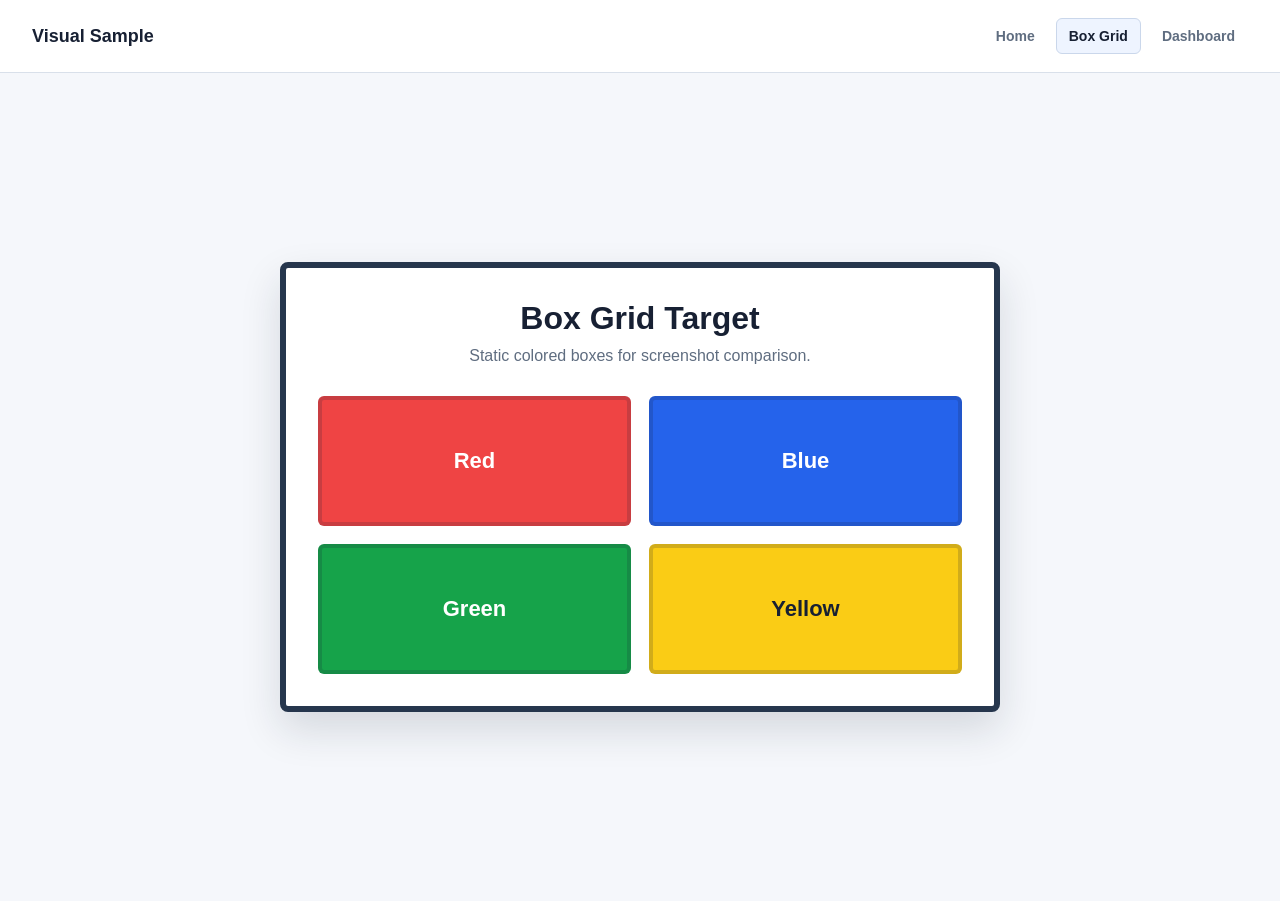
==== pages/box-grid.html @ b3e4f87d "Create visual regression sample site" ====
<!doctype html>
<html lang="en">
  <head>
    <meta charset="utf-8">
    <meta name="viewport" content="width=device-width, initial-scale=1">
    <title>Box Grid Target</title>
    <link rel="stylesheet" href="../styles.css">
  </head>
  <body>
    <header class="site-header">
      <a class="brand-link" href="../index.html">Visual Sample</a>
      <nav class="site-nav" aria-label="Primary navigation">
        <a href="../index.html">Home</a>
        <a class="active" href="box-grid.html">Box Grid</a>
        <a href="dashboard.html">Dashboard</a>
      </nav>
    </header>

    <main class="sample-page" aria-label="Visual regression sample page">
      <section class="test-box" aria-label="Outer test box">
        <div class="box-header">
          <h1>Box Grid Target</h1>
          <p>Static colored boxes for screenshot comparison.</p>
        </div>

        <div class="color-grid" aria-label="Colored inner boxes">
          <div class="color-box color-box-red">Red</div>
          <div class="color-box color-box-blue">Blue</div>
          <div class="color-box color-box-green">Green</div>
          <div class="color-box color-box-yellow">Yellow</div>
        </div>
      </section>
    </main>
  </body>
</html>
---- styles.css ----
:root {
  color-scheme: light;
  --page-bg: #f5f7fb;
  --text: #172033;
  --muted: #5f6d80;
  --line: #d9e0ea;
  --outer-bg: #ffffff;
  --outer-border: #26364d;
  --red: #ef4444;
  --blue: #2563eb;
  --green: #16a34a;
  --yellow: #facc15;
}

* {
  box-sizing: border-box;
}

html,
body {
  min-height: 100%;
  margin: 0;
}

body {
  font-family: Arial, Helvetica, sans-serif;
  color: var(--text);
  background: var(--page-bg);
}

.site-header {
  min-height: 72px;
  display: flex;
  align-items: center;
  justify-content: space-between;
  gap: 24px;
  padding: 18px 32px;
  background: #ffffff;
  border-bottom: 1px solid var(--line);
}

.brand-link,
.site-nav a,
.route-card {
  color: inherit;
  text-decoration: none;
}

.brand-link {
  font-size: 18px;
  font-weight: 800;
}

.site-nav {
  display: flex;
  flex-wrap: wrap;
  gap: 8px;
}

.site-nav a {
  min-height: 36px;
  display: inline-flex;
  align-items: center;
  padding: 8px 12px;
  border: 1px solid transparent;
  border-radius: 6px;
  color: var(--muted);
  font-size: 14px;
  font-weight: 700;
}

.site-nav a:hover,
.site-nav a.active {
  color: var(--text);
  background: #eef4ff;
  border-color: #cad7eb;
}

.home-page {
  width: min(1060px, 100%);
  margin: 0 auto;
  padding: 56px 32px;
}

.intro-band {
  display: grid;
  gap: 14px;
  padding: 28px 0 34px;
}

.eyebrow {
  margin: 0;
  color: #b45309;
  font-size: 13px;
  font-weight: 800;
  letter-spacing: 0;
  text-transform: uppercase;
}

.intro-band h1,
.dashboard-title h1 {
  margin: 0;
  font-size: 42px;
  line-height: 1.08;
}

.lead {
  max-width: 670px;
  margin: 0;
  color: var(--muted);
  font-size: 18px;
  line-height: 1.55;
}

.route-grid {
  display: grid;
  grid-template-columns: repeat(2, minmax(0, 1fr));
  gap: 18px;
}

.route-card {
  min-height: 220px;
  display: grid;
  align-content: end;
  gap: 10px;
  padding: 24px;
  border: 1px solid var(--line);
  border-radius: 8px;
  background: #ffffff;
  box-shadow: 0 18px 40px rgb(23 32 51 / 10%);
}

.route-card-simple {
  border-top: 8px solid #2563eb;
}

.route-card-complex {
  border-top: 8px solid #db2777;
}

.route-kicker {
  color: var(--muted);
  font-size: 13px;
  font-weight: 800;
  text-transform: uppercase;
}

.route-card strong {
  font-size: 28px;
}

.route-card span:last-child {
  color: var(--muted);
  line-height: 1.45;
}

.sample-page {
  min-height: calc(100vh - 72px);
  display: grid;
  place-items: center;
  padding: 32px;
}

.test-box {
  width: min(720px, 100%);
  min-height: 430px;
  display: grid;
  align-content: start;
  gap: 28px;
  padding: 32px;
  background: var(--outer-bg);
  border: 6px solid var(--outer-border);
  border-radius: 8px;
  box-shadow: 0 18px 40px rgb(23 32 51 / 14%);
}

.box-header {
  display: grid;
  gap: 8px;
  text-align: center;
}

.box-header h1,
.box-header p {
  margin: 0;
}

.box-header h1 {
  font-size: 32px;
  line-height: 1.15;
}

.box-header p {
  color: var(--muted);
  font-size: 16px;
  line-height: 1.5;
}

.color-grid {
  display: grid;
  grid-template-columns: repeat(2, minmax(0, 1fr));
  gap: 18px;
}

.color-box {
  min-height: 130px;
  display: grid;
  place-items: center;
  border: 4px solid rgb(23 32 51 / 18%);
  border-radius: 6px;
  color: #ffffff;
  font-size: 22px;
  font-weight: 700;
}

.color-box-red {
  background: var(--red);
}

.color-box-blue {
  background: var(--blue);
}

.color-box-green {
  background: var(--green);
}

.color-box-yellow {
  color: #172033;
  background: var(--yellow);
}

.dashboard-page {
  width: min(1180px, 100%);
  margin: 0 auto;
  padding: 38px 32px 56px;
}

.dashboard-title {
  display: flex;
  align-items: end;
  justify-content: space-between;
  gap: 18px;
  margin-bottom: 24px;
}

.date-pill,
.status-pill,
.table-badge {
  display: inline-flex;
  align-items: center;
  justify-content: center;
  border-radius: 6px;
  font-weight: 800;
}

.date-pill {
  min-height: 40px;
  padding: 9px 14px;
  background: #172033;
  color: #ffffff;
}

.metric-grid {
  display: grid;
  grid-template-columns: repeat(4, minmax(0, 1fr));
  gap: 16px;
  margin-bottom: 18px;
}

.metric-card {
  min-height: 150px;
  display: grid;
  align-content: space-between;
  gap: 16px;
  padding: 20px;
  border-radius: 8px;
  color: #ffffff;
  box-shadow: 0 18px 36px rgb(23 32 51 / 12%);
}

.metric-card span,
.metric-card small {
  font-weight: 800;
}

.metric-card strong {
  font-size: 34px;
  line-height: 1;
}

.metric-card small {
  opacity: 0.82;
}

.metric-card-teal {
  background: #0f766e;
}

.metric-card-coral {
  background: #e11d48;
}

.metric-card-gold {
  background: #b45309;
}

.metric-card-indigo {
  background: #4338ca;
}

.dashboard-grid {
  display: grid;
  grid-template-columns: minmax(0, 1.35fr) minmax(280px, 0.65fr);
  gap: 18px;
}

.panel {
  display: grid;
  gap: 20px;
  padding: 22px;
  background: #ffffff;
  border: 1px solid var(--line);
  border-radius: 8px;
  box-shadow: 0 18px 38px rgb(23 32 51 / 9%);
}

.panel-heading {
  display: flex;
  align-items: center;
  justify-content: space-between;
  gap: 12px;
}

.panel-heading h2 {
  margin: 0;
  font-size: 20px;
}

.status-pill {
  min-height: 28px;
  padding: 5px 10px;
  font-size: 12px;
}

.status-live {
  color: #065f46;
  background: #d1fae5;
}

.status-warning {
  color: #854d0e;
  background: #fef3c7;
}

.status-neutral {
  color: #334155;
  background: #e2e8f0;
}

.bar-chart {
  height: 300px;
  display: grid;
  grid-template-columns: repeat(5, minmax(54px, 1fr));
  align-items: end;
  gap: 16px;
  padding-top: 24px;
  border-top: 1px solid var(--line);
}

.bar {
  min-height: 78px;
  height: var(--bar-height);
  display: flex;
  align-items: end;
  justify-content: center;
  padding: 12px 6px;
  border-radius: 6px 6px 0 0;
  color: #ffffff;
  font-size: 13px;
  font-weight: 800;
}

.bar-cyan {
  background: #0891b2;
}

.bar-violet {
  background: #7c3aed;
}

.bar-amber {
  background: #d97706;
}

.bar-rose {
  background: #be123c;
}

.bar-emerald {
  background: #059669;
}

.status-panel {
  align-content: start;
}

.service-list {
  display: grid;
  gap: 12px;
  margin: 0;
  padding: 0;
  list-style: none;
}

.service-list li {
  display: grid;
  grid-template-columns: 14px minmax(0, 1fr) auto;
  align-items: center;
  gap: 10px;
  min-height: 44px;
  padding: 10px 0;
  border-bottom: 1px solid #edf1f6;
}

.service-list li:last-child {
  border-bottom: 0;
}

.service-list em {
  color: var(--muted);
  font-size: 13px;
  font-style: normal;
  font-weight: 700;
}

.dot {
  width: 12px;
  height: 12px;
  border-radius: 999px;
}

.dot-green {
  background: #10b981;
}

.dot-yellow {
  background: #f59e0b;
}

.dot-red {
  background: #ef4444;
}

.table-panel {
  grid-column: 1 / -1;
  overflow-x: auto;
}

table {
  width: 100%;
  min-width: 620px;
  border-collapse: collapse;
}

th,
td {
  padding: 14px 12px;
  border-bottom: 1px solid #edf1f6;
  text-align: left;
}

th {
  color: var(--muted);
  font-size: 12px;
  text-transform: uppercase;
}

.table-badge {
  min-height: 26px;
  padding: 4px 9px;
  font-size: 12px;
}

.badge-ready {
  color: #065f46;
  background: #d1fae5;
}

.badge-review {
  color: #854d0e;
  background: #fef3c7;
}

.badge-blocked {
  color: #991b1b;
  background: #fee2e2;
}

@media (max-width: 820px) {
  .site-header,
  .dashboard-title {
    align-items: start;
    flex-direction: column;
  }

  .route-grid,
  .metric-grid,
  .dashboard-grid {
    grid-template-columns: 1fr;
  }

  .dashboard-title h1,
  .intro-band h1 {
    font-size: 34px;
  }
}

@media (max-width: 520px) {
  .site-header {
    padding: 16px 18px;
  }

  .home-page,
  .dashboard-page {
    padding: 28px 18px 40px;
  }

  .sample-page {
    padding: 18px;
  }

  .test-box {
    min-height: auto;
    padding: 22px;
    gap: 20px;
  }

  .box-header h1 {
    font-size: 26px;
  }

  .color-grid {
    grid-template-columns: 1fr;
  }

  .bar-chart {
    grid-template-columns: repeat(5, minmax(42px, 1fr));
    gap: 9px;
  }
}
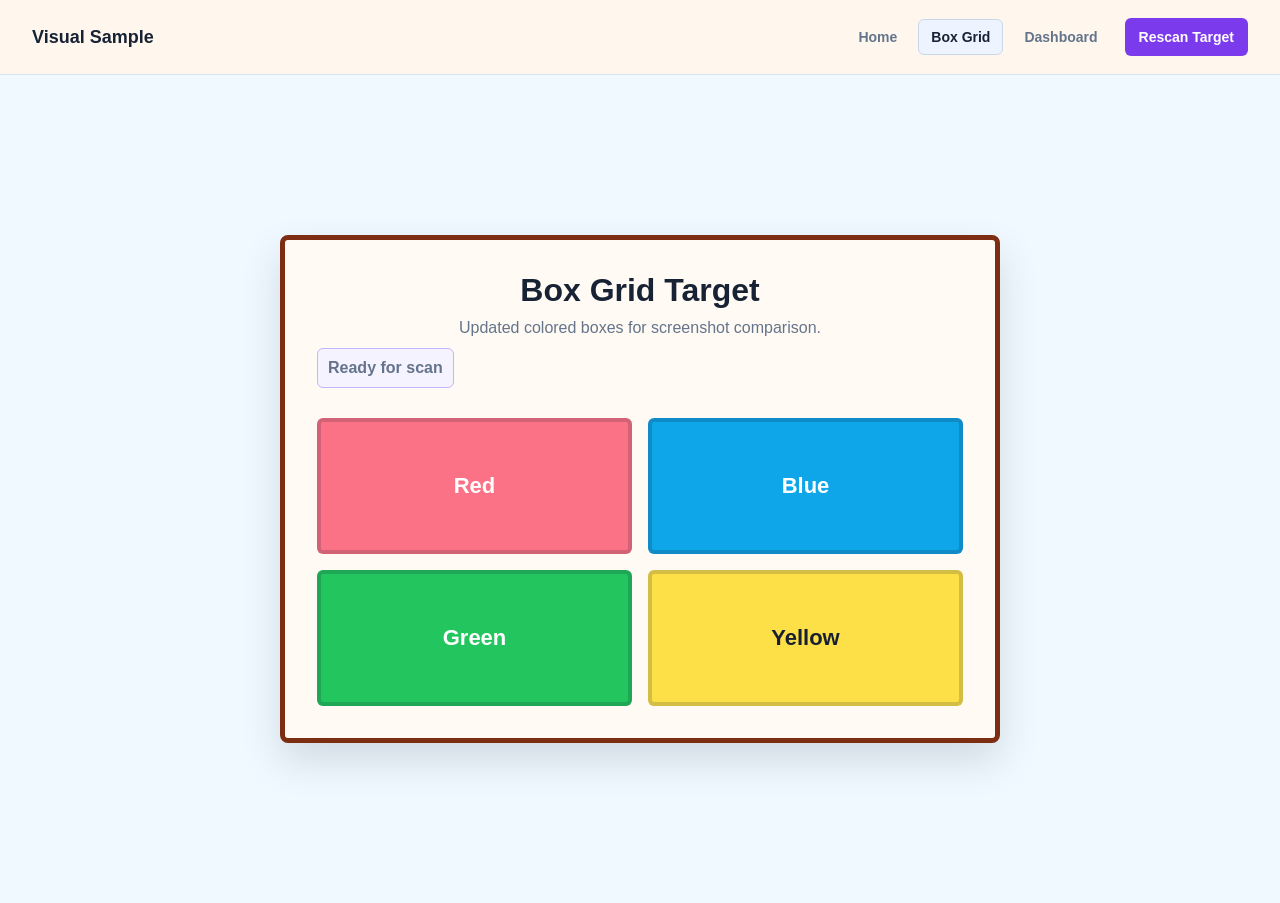
==== commit 8e96591b: "Add rescan control and update sample visuals" ====
--- a/pages/box-grid.html
+++ b/pages/box-grid.html
@@ -5,22 +5,27 @@
     <meta name="viewport" content="width=device-width, initial-scale=1">
     <title>Box Grid Target</title>
     <link rel="stylesheet" href="../styles.css">
+    <script src="../rescan.js" defer></script>
   </head>
   <body>
     <header class="site-header">
       <a class="brand-link" href="../index.html">Visual Sample</a>
-      <nav class="site-nav" aria-label="Primary navigation">
-        <a href="../index.html">Home</a>
-        <a class="active" href="box-grid.html">Box Grid</a>
-        <a href="dashboard.html">Dashboard</a>
-      </nav>
+      <div class="header-actions">
+        <nav class="site-nav" aria-label="Primary navigation">
+          <a href="../index.html">Home</a>
+          <a class="active" href="box-grid.html">Box Grid</a>
+          <a href="dashboard.html">Dashboard</a>
+        </nav>
+        <button class="rescan-button" type="button" data-rescan-target>Rescan Target</button>
+      </div>
     </header>
 
-    <main class="sample-page" aria-label="Visual regression sample page">
+    <main class="sample-page" aria-label="Visual regression sample page" data-visual-target>
       <section class="test-box" aria-label="Outer test box">
         <div class="box-header">
           <h1>Box Grid Target</h1>
-          <p>Static colored boxes for screenshot comparison.</p>
+          <p>Updated colored boxes for screenshot comparison.</p>
+          <p class="rescan-status" aria-live="polite" data-rescan-status>Ready for scan</p>
         </div>
 
         <div class="color-grid" aria-label="Colored inner boxes">
--- a/styles.css
+++ b/styles.css
@@ -1,15 +1,15 @@
 :root {
   color-scheme: light;
-  --page-bg: #f5f7fb;
-  --text: #172033;
-  --muted: #5f6d80;
-  --line: #d9e0ea;
-  --outer-bg: #ffffff;
-  --outer-border: #26364d;
-  --red: #ef4444;
-  --blue: #2563eb;
-  --green: #16a34a;
-  --yellow: #facc15;
+  --page-bg: #f0f9ff;
+  --text: #182235;
+  --muted: #64748b;
+  --line: #d7e3ee;
+  --outer-bg: #fffaf3;
+  --outer-border: #7c2d12;
+  --red: #fb7185;
+  --blue: #0ea5e9;
+  --green: #22c55e;
+  --yellow: #fde047;
 }
 
 * {
@@ -35,7 +35,7 @@
   justify-content: space-between;
   gap: 24px;
   padding: 18px 32px;
-  background: #ffffff;
+  background: #fff7ed;
   border-bottom: 1px solid var(--line);
 }
 
@@ -49,6 +49,12 @@
 .brand-link {
   font-size: 18px;
   font-weight: 800;
+}
+
+.header-actions {
+  display: flex;
+  align-items: center;
+  gap: 14px;
 }
 
 .site-nav {
@@ -76,6 +82,52 @@
   border-color: #cad7eb;
 }
 
+.rescan-button {
+  min-height: 38px;
+  display: inline-flex;
+  align-items: center;
+  justify-content: center;
+  padding: 8px 14px;
+  border: 0;
+  border-radius: 6px;
+  color: #ffffff;
+  background: #7c3aed;
+  font: inherit;
+  font-size: 14px;
+  font-weight: 800;
+  cursor: pointer;
+}
+
+.rescan-button:hover {
+  background: #6d28d9;
+}
+
+.rescan-button:disabled {
+  cursor: wait;
+  opacity: 0.72;
+}
+
+.rescan-status {
+  width: fit-content;
+  margin: 0;
+  padding: 7px 10px;
+  border: 1px solid #c4b5fd;
+  border-radius: 6px;
+  color: #5b21b6;
+  background: #f5f3ff;
+  font-size: 13px;
+  font-weight: 800;
+}
+
+.home-page > .rescan-status {
+  margin-bottom: 22px;
+}
+
+.is-rescanning {
+  outline: 4px solid #8b5cf6;
+  outline-offset: -4px;
+}
+
 .home-page {
   width: min(1060px, 100%);
   margin: 0 auto;
@@ -90,7 +142,7 @@
 
 .eyebrow {
   margin: 0;
-  color: #b45309;
+  color: #be123c;
   font-size: 13px;
   font-weight: 800;
   letter-spacing: 0;
@@ -119,7 +171,7 @@
 }
 
 .route-card {
-  min-height: 220px;
+  min-height: 228px;
   display: grid;
   align-content: end;
   gap: 10px;
@@ -131,11 +183,11 @@
 }
 
 .route-card-simple {
-  border-top: 8px solid #2563eb;
+  border-top: 8px solid #0ea5e9;
 }
 
 .route-card-complex {
-  border-top: 8px solid #db2777;
+  border-top: 8px solid #7c3aed;
 }
 
 .route-kicker {
@@ -166,10 +218,10 @@
   min-height: 430px;
   display: grid;
   align-content: start;
-  gap: 28px;
+  gap: 30px;
   padding: 32px;
   background: var(--outer-bg);
-  border: 6px solid var(--outer-border);
+  border: 5px solid var(--outer-border);
   border-radius: 8px;
   box-shadow: 0 18px 40px rgb(23 32 51 / 14%);
 }
@@ -199,11 +251,11 @@
 .color-grid {
   display: grid;
   grid-template-columns: repeat(2, minmax(0, 1fr));
-  gap: 18px;
+  gap: 16px;
 }
 
 .color-box {
-  min-height: 130px;
+  min-height: 136px;
   display: grid;
   place-items: center;
   border: 4px solid rgb(23 32 51 / 18%);
@@ -294,19 +346,19 @@
 }
 
 .metric-card-teal {
-  background: #0f766e;
+  background: #0e7490;
 }
 
 .metric-card-coral {
-  background: #e11d48;
+  background: #f43f5e;
 }
 
 .metric-card-gold {
-  background: #b45309;
+  background: #ca8a04;
 }
 
 .metric-card-indigo {
-  background: #4338ca;
+  background: #6d28d9;
 }
 
 .dashboard-grid {
@@ -382,23 +434,23 @@
 }
 
 .bar-cyan {
-  background: #0891b2;
+  background: #0284c7;
 }
 
 .bar-violet {
-  background: #7c3aed;
+  background: #9333ea;
 }
 
 .bar-amber {
-  background: #d97706;
+  background: #ea580c;
 }
 
 .bar-rose {
-  background: #be123c;
+  background: #e11d48;
 }
 
 .bar-emerald {
-  background: #059669;
+  background: #16a34a;
 }
 
 .status-panel {
@@ -499,6 +551,7 @@
 
 @media (max-width: 820px) {
   .site-header,
+  .header-actions,
   .dashboard-title {
     align-items: start;
     flex-direction: column;
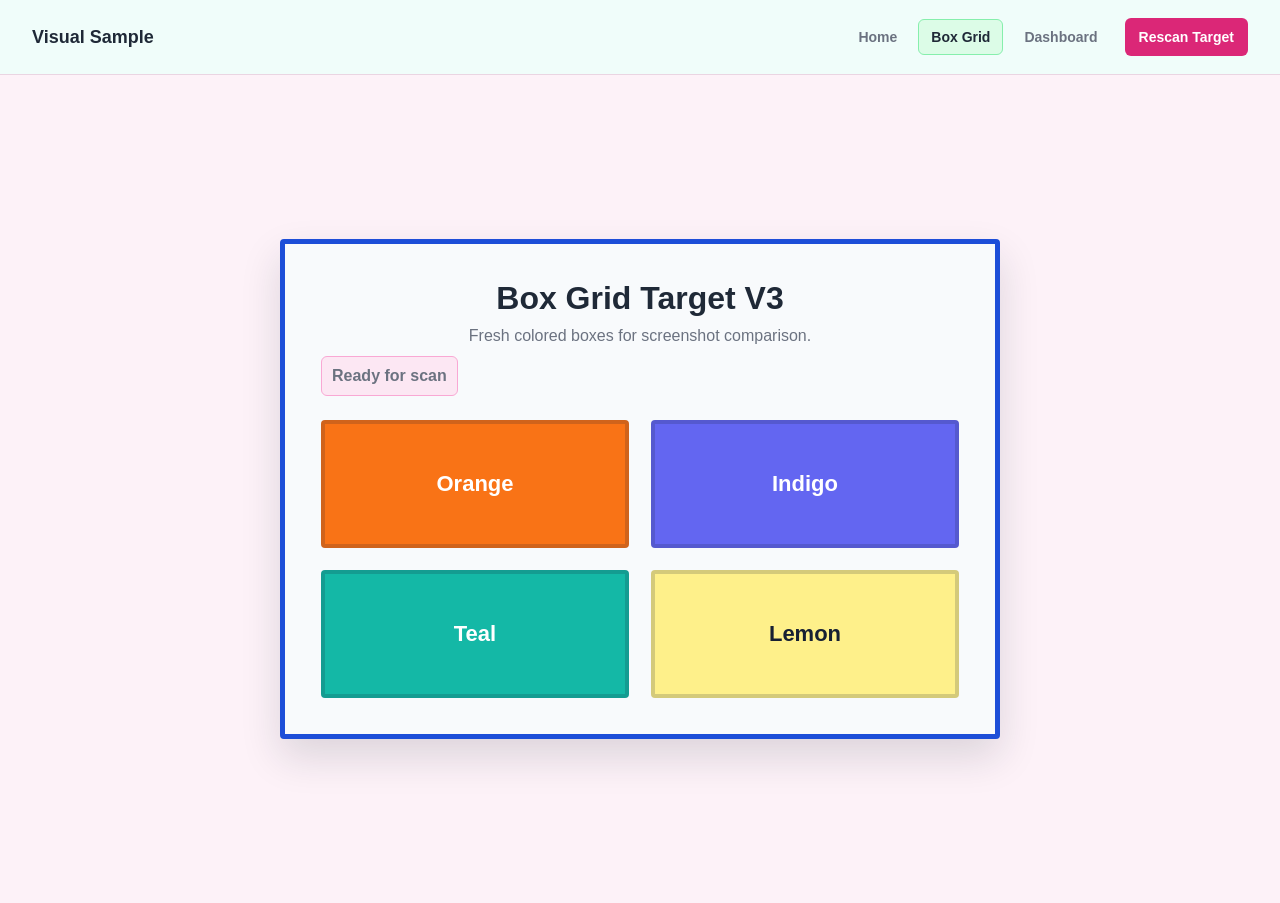
==== commit a01f4859: "Refresh sample target visuals" ====
--- a/pages/box-grid.html
+++ b/pages/box-grid.html
@@ -23,16 +23,16 @@
     <main class="sample-page" aria-label="Visual regression sample page" data-visual-target>
       <section class="test-box" aria-label="Outer test box">
         <div class="box-header">
-          <h1>Box Grid Target</h1>
-          <p>Updated colored boxes for screenshot comparison.</p>
+          <h1>Box Grid Target V3</h1>
+          <p>Fresh colored boxes for screenshot comparison.</p>
           <p class="rescan-status" aria-live="polite" data-rescan-status>Ready for scan</p>
         </div>
 
         <div class="color-grid" aria-label="Colored inner boxes">
-          <div class="color-box color-box-red">Red</div>
-          <div class="color-box color-box-blue">Blue</div>
-          <div class="color-box color-box-green">Green</div>
-          <div class="color-box color-box-yellow">Yellow</div>
+          <div class="color-box color-box-red">Orange</div>
+          <div class="color-box color-box-blue">Indigo</div>
+          <div class="color-box color-box-green">Teal</div>
+          <div class="color-box color-box-yellow">Lemon</div>
         </div>
       </section>
     </main>
--- a/styles.css
+++ b/styles.css
@@ -1,15 +1,15 @@
 :root {
   color-scheme: light;
-  --page-bg: #f0f9ff;
-  --text: #182235;
-  --muted: #64748b;
-  --line: #d7e3ee;
-  --outer-bg: #fffaf3;
-  --outer-border: #7c2d12;
-  --red: #fb7185;
-  --blue: #0ea5e9;
-  --green: #22c55e;
-  --yellow: #fde047;
+  --page-bg: #fdf2f8;
+  --text: #1f2937;
+  --muted: #6b7280;
+  --line: #ead5e2;
+  --outer-bg: #f8fafc;
+  --outer-border: #1d4ed8;
+  --red: #f97316;
+  --blue: #6366f1;
+  --green: #14b8a6;
+  --yellow: #fef08a;
 }
 
 * {
@@ -35,7 +35,7 @@
   justify-content: space-between;
   gap: 24px;
   padding: 18px 32px;
-  background: #fff7ed;
+  background: #f0fdfa;
   border-bottom: 1px solid var(--line);
 }
 
@@ -78,8 +78,8 @@
 .site-nav a:hover,
 .site-nav a.active {
   color: var(--text);
-  background: #eef4ff;
-  border-color: #cad7eb;
+  background: #dcfce7;
+  border-color: #86efac;
 }
 
 .rescan-button {
@@ -91,7 +91,7 @@
   border: 0;
   border-radius: 6px;
   color: #ffffff;
-  background: #7c3aed;
+  background: #db2777;
   font: inherit;
   font-size: 14px;
   font-weight: 800;
@@ -99,7 +99,7 @@
 }
 
 .rescan-button:hover {
-  background: #6d28d9;
+  background: #be185d;
 }
 
 .rescan-button:disabled {
@@ -111,10 +111,10 @@
   width: fit-content;
   margin: 0;
   padding: 7px 10px;
-  border: 1px solid #c4b5fd;
+  border: 1px solid #f9a8d4;
   border-radius: 6px;
-  color: #5b21b6;
-  background: #f5f3ff;
+  color: #9d174d;
+  background: #fce7f3;
   font-size: 13px;
   font-weight: 800;
 }
@@ -124,7 +124,7 @@
 }
 
 .is-rescanning {
-  outline: 4px solid #8b5cf6;
+  outline: 4px solid #ec4899;
   outline-offset: -4px;
 }
 
@@ -142,7 +142,7 @@
 
 .eyebrow {
   margin: 0;
-  color: #be123c;
+  color: #047857;
   font-size: 13px;
   font-weight: 800;
   letter-spacing: 0;
@@ -171,7 +171,7 @@
 }
 
 .route-card {
-  min-height: 228px;
+  min-height: 214px;
   display: grid;
   align-content: end;
   gap: 10px;
@@ -179,15 +179,15 @@
   border: 1px solid var(--line);
   border-radius: 8px;
   background: #ffffff;
-  box-shadow: 0 18px 40px rgb(23 32 51 / 10%);
+  box-shadow: 0 14px 34px rgb(23 32 51 / 12%);
 }
 
 .route-card-simple {
-  border-top: 8px solid #0ea5e9;
+  border-top: 8px solid #6366f1;
 }
 
 .route-card-complex {
-  border-top: 8px solid #7c3aed;
+  border-top: 8px solid #db2777;
 }
 
 .route-kicker {
@@ -215,14 +215,14 @@
 
 .test-box {
   width: min(720px, 100%);
-  min-height: 430px;
+  min-height: 450px;
   display: grid;
   align-content: start;
-  gap: 30px;
-  padding: 32px;
+  gap: 24px;
+  padding: 36px;
   background: var(--outer-bg);
   border: 5px solid var(--outer-border);
-  border-radius: 8px;
+  border-radius: 4px;
   box-shadow: 0 18px 40px rgb(23 32 51 / 14%);
 }
 
@@ -251,15 +251,15 @@
 .color-grid {
   display: grid;
   grid-template-columns: repeat(2, minmax(0, 1fr));
-  gap: 16px;
+  gap: 22px;
 }
 
 .color-box {
-  min-height: 136px;
+  min-height: 128px;
   display: grid;
   place-items: center;
   border: 4px solid rgb(23 32 51 / 18%);
-  border-radius: 6px;
+  border-radius: 4px;
   color: #ffffff;
   font-size: 22px;
   font-weight: 700;
@@ -346,19 +346,19 @@
 }
 
 .metric-card-teal {
-  background: #0e7490;
+  background: #2563eb;
 }
 
 .metric-card-coral {
-  background: #f43f5e;
+  background: #db2777;
 }
 
 .metric-card-gold {
-  background: #ca8a04;
+  background: #ea580c;
 }
 
 .metric-card-indigo {
-  background: #6d28d9;
+  background: #059669;
 }
 
 .dashboard-grid {
@@ -434,23 +434,23 @@
 }
 
 .bar-cyan {
-  background: #0284c7;
+  background: #2563eb;
 }
 
 .bar-violet {
-  background: #9333ea;
+  background: #c026d3;
 }
 
 .bar-amber {
-  background: #ea580c;
+  background: #f97316;
 }
 
 .bar-rose {
-  background: #e11d48;
+  background: #db2777;
 }
 
 .bar-emerald {
-  background: #16a34a;
+  background: #059669;
 }
 
 .status-panel {
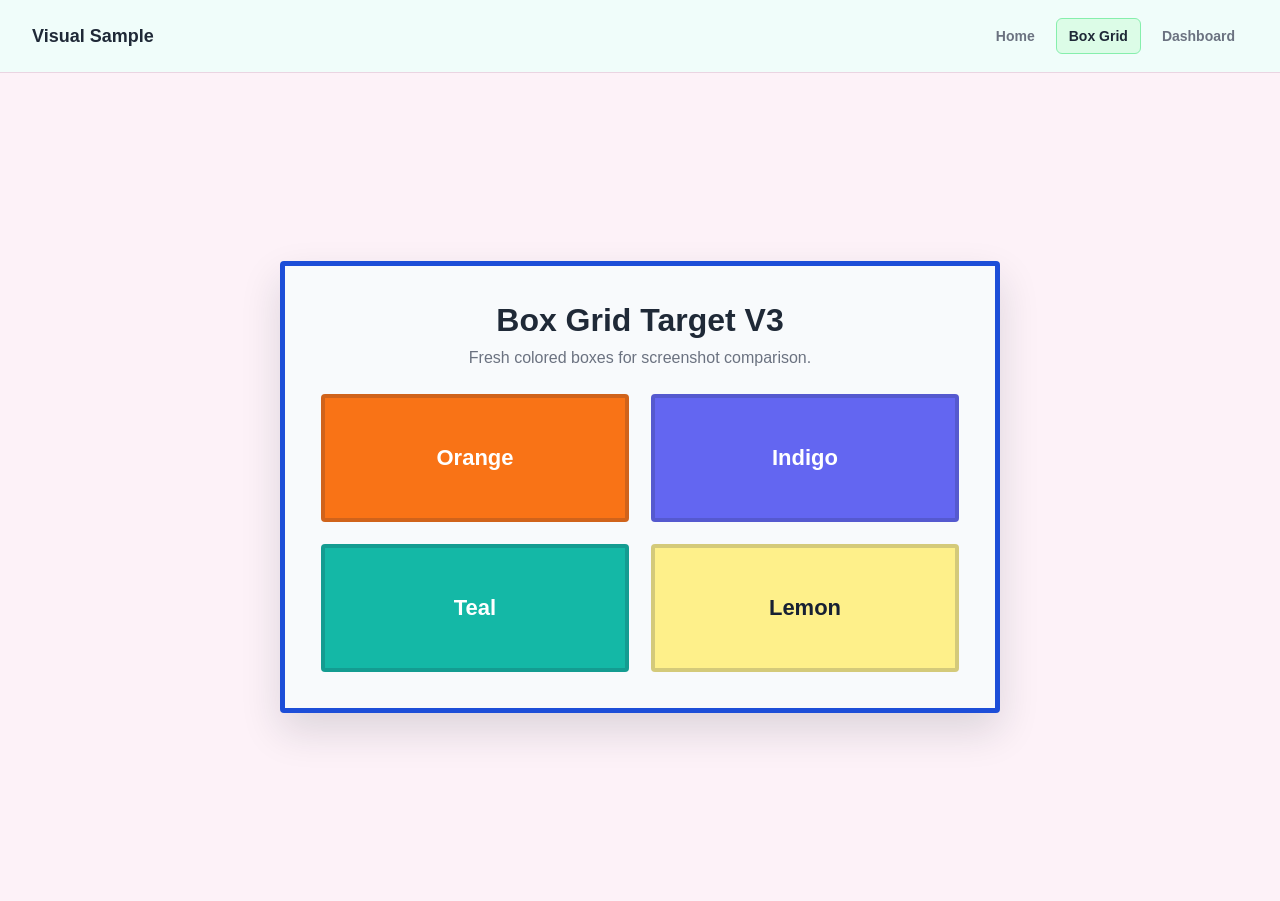
==== commit dac9a2a7: "Remove rescan controls from sample target" ====
--- a/pages/box-grid.html
+++ b/pages/box-grid.html
@@ -5,27 +5,22 @@
     <meta name="viewport" content="width=device-width, initial-scale=1">
     <title>Box Grid Target</title>
     <link rel="stylesheet" href="../styles.css">
-    <script src="../rescan.js" defer></script>
   </head>
   <body>
     <header class="site-header">
       <a class="brand-link" href="../index.html">Visual Sample</a>
-      <div class="header-actions">
-        <nav class="site-nav" aria-label="Primary navigation">
-          <a href="../index.html">Home</a>
-          <a class="active" href="box-grid.html">Box Grid</a>
-          <a href="dashboard.html">Dashboard</a>
-        </nav>
-        <button class="rescan-button" type="button" data-rescan-target>Rescan Target</button>
-      </div>
+      <nav class="site-nav" aria-label="Primary navigation">
+        <a href="../index.html">Home</a>
+        <a class="active" href="box-grid.html">Box Grid</a>
+        <a href="dashboard.html">Dashboard</a>
+      </nav>
     </header>
 
-    <main class="sample-page" aria-label="Visual regression sample page" data-visual-target>
+    <main class="sample-page" aria-label="Visual regression sample page">
       <section class="test-box" aria-label="Outer test box">
         <div class="box-header">
           <h1>Box Grid Target V3</h1>
           <p>Fresh colored boxes for screenshot comparison.</p>
-          <p class="rescan-status" aria-live="polite" data-rescan-status>Ready for scan</p>
         </div>
 
         <div class="color-grid" aria-label="Colored inner boxes">
--- a/styles.css
+++ b/styles.css
@@ -51,12 +51,6 @@
   font-weight: 800;
 }
 
-.header-actions {
-  display: flex;
-  align-items: center;
-  gap: 14px;
-}
-
 .site-nav {
   display: flex;
   flex-wrap: wrap;
@@ -80,52 +74,6 @@
   color: var(--text);
   background: #dcfce7;
   border-color: #86efac;
-}
-
-.rescan-button {
-  min-height: 38px;
-  display: inline-flex;
-  align-items: center;
-  justify-content: center;
-  padding: 8px 14px;
-  border: 0;
-  border-radius: 6px;
-  color: #ffffff;
-  background: #db2777;
-  font: inherit;
-  font-size: 14px;
-  font-weight: 800;
-  cursor: pointer;
-}
-
-.rescan-button:hover {
-  background: #be185d;
-}
-
-.rescan-button:disabled {
-  cursor: wait;
-  opacity: 0.72;
-}
-
-.rescan-status {
-  width: fit-content;
-  margin: 0;
-  padding: 7px 10px;
-  border: 1px solid #f9a8d4;
-  border-radius: 6px;
-  color: #9d174d;
-  background: #fce7f3;
-  font-size: 13px;
-  font-weight: 800;
-}
-
-.home-page > .rescan-status {
-  margin-bottom: 22px;
-}
-
-.is-rescanning {
-  outline: 4px solid #ec4899;
-  outline-offset: -4px;
 }
 
 .home-page {
@@ -551,7 +499,6 @@
 
 @media (max-width: 820px) {
   .site-header,
-  .header-actions,
   .dashboard-title {
     align-items: start;
     flex-direction: column;
